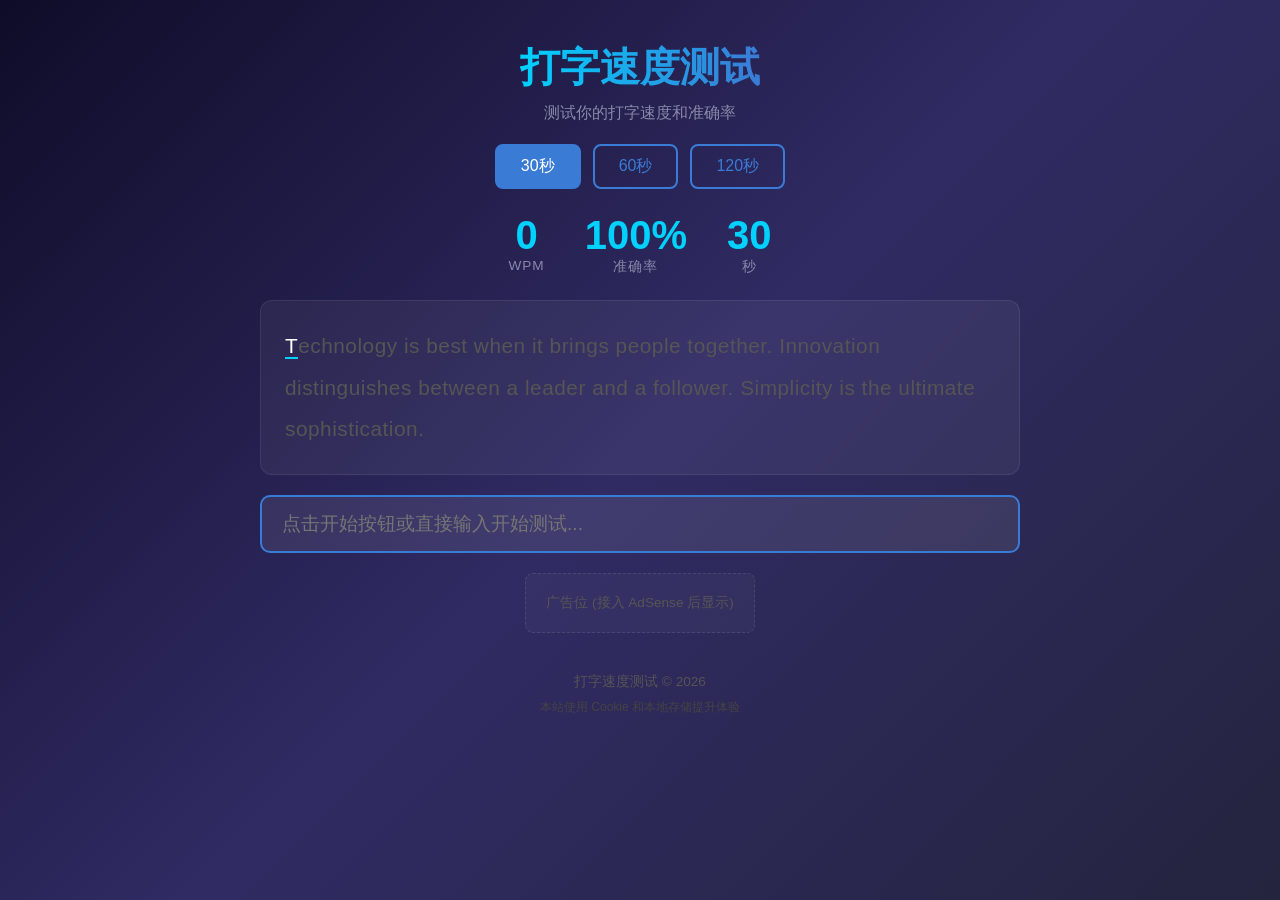
==== docs/index.html @ b34bcd92 "Add GitHub Pages version" ====
<!DOCTYPE html>
<html lang="zh-CN">
<head>
    <meta charset="UTF-8">
    <meta name="viewport" content="width=device-width, initial-scale=1.0">
    <title>打字速度测试 - 在线测速 Typing Speed Test</title>
    <meta name="description" content="免费在线打字速度测试工具，实时检测WPM打字速度和准确率。支持30秒、60秒、120秒多种模式，提升你的打字技能。">
    <meta name="keywords" content="打字速度测试,打字测速,typing test,WPM测试,打字练习,typing speed test,在线打字测试">
    <meta name="author" content="Typing Speed Test">
    <meta name="robots" content="index, follow">
    <meta property="og:title" content="打字速度测试 - 在线测速 Typing Speed Test">
    <meta property="og:description" content="免费在线打字速度测试工具，实时检测WPM打字速度和准确率。">
    <meta property="og:type" content="website">
    <meta property="og:url" content="https://shaomingxin72-dev.github.io/typing-test">
    <meta name="twitter:card" content="summary_large_image">
    <meta name="twitter:title" content="打字速度测试 - 在线测速">
    <meta name="twitter:description" content="免费在线打字速度测试，实时WPM和准确率检测。">
    <link rel="canonical" href="https://shaomingxin72-dev.github.io/typing-test">
    <link rel="icon" href="data:image/svg+xml,<svg xmlns='http://www.w3.org/2000/svg' viewBox='0 0 100 100'><text y='.9em' font-size='90'>⌨️</text></svg>">
    <script type="application/ld+json">
    {
        "@context": "https://schema.org",
        "@type": "WebApplication",
        "name": "打字速度测试",
        "description": "免费在线打字速度测试工具，实时检测WPM打字速度和准确率",
        "url": "https://shaomingxin72-dev.github.io/typing-test",
        "applicationCategory": "UtilityApplication",
        "operatingSystem": "All",
        "offers": { "@type": "Offer", "price": "0", "priceCurrency": "CNY" }
    }
    </script>
    <style>
        * {
            margin: 0;
            padding: 0;
            box-sizing: border-box;
        }

        body {
            font-family: 'Segoe UI', 'Microsoft YaHei', sans-serif;
            background: linear-gradient(135deg, #0f0c29, #302b63, #24243e);
            min-height: 100vh;
            color: #fff;
            display: flex;
            flex-direction: column;
            align-items: center;
        }

        header {
            text-align: center;
            padding: 40px 20px 20px;
        }

        header h1 {
            font-size: 2.5rem;
            background: linear-gradient(90deg, #00d2ff, #3a7bd5);
            -webkit-background-clip: text;
            -webkit-text-fill-color: transparent;
            margin-bottom: 8px;
        }

        header p {
            color: #8888aa;
            font-size: 1rem;
        }

        .container {
            max-width: 800px;
            width: 100%;
            padding: 0 20px;
        }

        .controls {
            display: flex;
            justify-content: center;
            gap: 12px;
            margin-bottom: 24px;
            flex-wrap: wrap;
        }

        .controls button {
            padding: 10px 24px;
            border: 2px solid #3a7bd5;
            background: transparent;
            color: #3a7bd5;
            border-radius: 8px;
            font-size: 1rem;
            cursor: pointer;
            transition: all 0.3s;
        }

        .controls button:hover,
        .controls button.active {
            background: #3a7bd5;
            color: #fff;
        }

        .stats-bar {
            display: flex;
            justify-content: center;
            gap: 40px;
            margin-bottom: 24px;
        }

        .stat {
            text-align: center;
        }

        .stat .value {
            font-size: 2.5rem;
            font-weight: bold;
            color: #00d2ff;
        }

        .stat .label {
            font-size: 0.85rem;
            color: #8888aa;
            text-transform: uppercase;
            letter-spacing: 1px;
        }

        .text-display {
            background: rgba(255, 255, 255, 0.05);
            border-radius: 12px;
            padding: 24px;
            margin-bottom: 20px;
            font-size: 1.3rem;
            line-height: 2;
            letter-spacing: 0.5px;
            min-height: 120px;
            border: 1px solid rgba(255, 255, 255, 0.08);
            user-select: none;
        }

        .text-display .char {
            transition: color 0.1s;
            position: relative;
        }

        .text-display .char.correct {
            color: #4ade80;
        }

        .text-display .char.incorrect {
            color: #f87171;
            text-decoration: underline;
        }

        .text-display .char.current {
            color: #fff;
        }

        .text-display .char.current::after {
            content: '';
            position: absolute;
            left: 0;
            bottom: -2px;
            width: 100%;
            height: 2px;
            background: #00d2ff;
            animation: blink 1s infinite;
        }

        @keyframes blink {
            0%, 100% { opacity: 1; }
            50% { opacity: 0.3; }
        }

        .text-display .char.pending {
            color: #555;
        }

        #input-area {
            width: 100%;
            padding: 16px 20px;
            font-size: 1.2rem;
            background: rgba(255, 255, 255, 0.08);
            border: 2px solid rgba(255, 255, 255, 0.1);
            border-radius: 10px;
            color: #fff;
            outline: none;
            transition: border-color 0.3s;
            margin-bottom: 20px;
        }

        #input-area:focus {
            border-color: #3a7bd5;
        }

        #input-area:disabled {
            opacity: 0.5;
            cursor: not-allowed;
        }

        .start-btn {
            display: block;
            margin: 0 auto 30px;
            padding: 14px 48px;
            font-size: 1.1rem;
            background: linear-gradient(135deg, #00d2ff, #3a7bd5);
            border: none;
            border-radius: 10px;
            color: #fff;
            cursor: pointer;
            transition: transform 0.2s, box-shadow 0.2s;
        }

        .start-btn:hover {
            transform: translateY(-2px);
            box-shadow: 0 8px 24px rgba(58, 123, 213, 0.4);
        }

        .result-panel {
            display: none;
            background: rgba(255, 255, 255, 0.05);
            border-radius: 16px;
            padding: 32px;
            text-align: center;
            margin-bottom: 30px;
            border: 1px solid rgba(255, 255, 255, 0.08);
        }

        .result-panel h2 {
            font-size: 1.8rem;
            margin-bottom: 24px;
            color: #00d2ff;
        }

        .result-grid {
            display: grid;
            grid-template-columns: repeat(auto-fit, minmax(140px, 1fr));
            gap: 20px;
            margin-bottom: 24px;
        }

        .result-item {
            background: rgba(255, 255, 255, 0.05);
            padding: 20px;
            border-radius: 12px;
        }

        .result-item .num {
            font-size: 2.2rem;
            font-weight: bold;
            color: #4ade80;
        }

        .result-item .desc {
            font-size: 0.85rem;
            color: #8888aa;
            margin-top: 4px;
        }

        .result-item.wpm .num { color: #00d2ff; }
        .result-item.accuracy .num { color: #4ade80; }
        .result-item.correct-count .num { color: #fbbf24; }
        .result-item.error-count .num { color: #f87171; }

        footer {
            text-align: center;
            padding: 20px;
            color: #555;
            font-size: 0.85rem;
        }

        @media (max-width: 600px) {
            header h1 { font-size: 1.8rem; }
            .stats-bar { gap: 20px; }
            .stat .value { font-size: 1.8rem; }
            .text-display { font-size: 1.1rem; padding: 16px; }
        }
    </style>
</head>
<body>
    <header>
        <h1>打字速度测试</h1>
        <p>测试你的打字速度和准确率</p>
    </header>

    <div class="container">
        <div class="controls">
            <button class="active" data-time="30">30秒</button>
            <button data-time="60">60秒</button>
            <button data-time="120">120秒</button>
        </div>

        <div class="stats-bar">
            <div class="stat">
                <div class="value" id="wpm">0</div>
                <div class="label">WPM</div>
            </div>
            <div class="stat">
                <div class="value" id="accuracy">100%</div>
                <div class="label">准确率</div>
            </div>
            <div class="stat">
                <div class="value" id="timer">30</div>
                <div class="label">秒</div>
            </div>
        </div>

        <div class="text-display" id="text-display"></div>

        <input type="text" id="input-area" placeholder="点击开始按钮或直接输入开始测试..." autocomplete="off" autocorrect="off" autocapitalize="off" spellcheck="false">

        <button class="start-btn" id="start-btn">开始测试</button>

        <div class="result-panel" id="result-panel">
            <h2>测试结果</h2>
            <div class="result-grid">
                <div class="result-item wpm">
                    <div class="num" id="result-wpm">0</div>
                    <div class="desc">WPM (每分钟字数)</div>
                </div>
                <div class="result-item accuracy">
                    <div class="num" id="result-accuracy">0%</div>
                    <div class="desc">准确率</div>
                </div>
                <div class="result-item correct-count">
                    <div class="num" id="result-correct">0</div>
                    <div class="desc">正确字符</div>
                </div>
                <div class="result-item error-count">
                    <div class="num" id="result-errors">0</div>
                    <div class="desc">错误字符</div>
                </div>
            </div>
            <button class="start-btn" id="restart-btn">再来一次</button>
        </div>
    </div>

    <!-- 广告位：页面底部 -->
    <div class="ad-container" style="max-width:728px;margin:0 auto 20px;text-align:center;">
        <!-- Google AdSense 广告位 - 替换为你的广告单元 -->
        <!-- <ins class="adsbygoogle" style="display:block" data-ad-client="ca-pub-xxx" data-ad-slot="xxx" data-ad-format="auto" data-full-width-responsive="true"></ins> -->
        <!-- <script>(adsbygoogle = window.adsbygoogle || []).push({});</script> -->
        <div style="background:rgba(255,255,255,0.03);border:1px dashed rgba(255,255,255,0.1);border-radius:8px;padding:20px;color:#555;font-size:0.85rem;">广告位 (接入 AdSense 后显示)</div>
    </div>

    <footer>
        <p style="margin-bottom:8px;">打字速度测试 &copy; 2026</p>
        <p style="font-size:0.75rem;color:#444;">本站使用 Cookie 和本地存储提升体验</p>
    </footer>

    <script>
        const textSamples = [
            "The quick brown fox jumps over the lazy dog. Pack my box with five dozen liquor jugs. How vexingly quick daft zebras jump. The five boxing wizards jump quickly.",
            "Programming is the art of telling another human being what one wants the computer to do. Software is a great combination of artistry and engineering.",
            "In the middle of difficulty lies opportunity. The only way to do great work is to love what you do. Stay hungry, stay foolish. Think different.",
            "Technology is best when it brings people together. Innovation distinguishes between a leader and a follower. Simplicity is the ultimate sophistication.",
            "Life is what happens when you are busy making other plans. The future belongs to those who believe in the beauty of their dreams. Keep going.",
            "Every great developer you know got there by solving problems they were unqualified to solve until they actually did it. Code is poetry in motion.",
            "The best error message is the one that never shows up. First solve the problem then write the code. Make it work make it right make it fast.",
            "Debugging is twice as hard as writing the code in the first place. Therefore if you write the code as cleverly as possible you are by definition not smart enough to debug it.",
            "Any fool can write code that a computer can understand. Good programmers write code that humans can understand. Clean code always looks like it was written by someone who cares.",
            "Experience is the name everyone gives to their mistakes. The only way to learn a new programming language is by writing programs in it. Practice makes perfect."
        ];

        const textDisplay = document.getElementById('text-display');
        const inputArea = document.getElementById('input-area');
        const startBtn = document.getElementById('start-btn');
        const restartBtn = document.getElementById('restart-btn');
        const resultPanel = document.getElementById('result-panel');
        const wpmDisplay = document.getElementById('wpm');
        const accuracyDisplay = document.getElementById('accuracy');
        const timerDisplay = document.getElementById('timer');
        const controlBtns = document.querySelectorAll('.controls button');

        let currentText = '';
        let currentIndex = 0;
        let correctCount = 0;
        let errorCount = 0;
        let startTime = null;
        let timerInterval = null;
        let timeLimit = 30;
        let timeLeft = 30;
        let isRunning = false;
        let isFinished = false;

        function getRandomText() {
            return textSamples[Math.floor(Math.random() * textSamples.length)];
        }

        function renderText() {
            textDisplay.innerHTML = '';
            for (let i = 0; i < currentText.length; i++) {
                const span = document.createElement('span');
                span.className = 'char pending';
                span.textContent = currentText[i];
                if (i === 0) span.className = 'char current';
                textDisplay.appendChild(span);
            }
        }

        function updateDisplay() {
            const chars = textDisplay.querySelectorAll('.char');
            chars.forEach((char, i) => {
                char.className = 'char';
                if (i < currentIndex) {
                    const inputChar = inputArea.value[i];
                    char.className = inputChar === currentText[i] ? 'char correct' : 'char incorrect';
                } else if (i === currentIndex) {
                    char.className = 'char current';
                } else {
                    char.className = 'char pending';
                }
            });

            const totalTyped = correctCount + errorCount;
            const acc = totalTyped > 0 ? Math.round((correctCount / totalTyped) * 100) : 100;
            accuracyDisplay.textContent = acc + '%';

            if (startTime) {
                const elapsed = (Date.now() - startTime) / 1000 / 60;
                const wpm = elapsed > 0 ? Math.round((correctCount / 5) / elapsed) : 0;
                wpmDisplay.textContent = wpm;
            }
        }

        function startTest() {
            currentText = getRandomText();
            currentIndex = 0;
            correctCount = 0;
            errorCount = 0;
            startTime = null;
            timeLeft = timeLimit;
            isRunning = false;
            isFinished = false;

            clearInterval(timerInterval);
            timerDisplay.textContent = timeLimit;
            wpmDisplay.textContent = '0';
            accuracyDisplay.textContent = '100%';

            resultPanel.style.display = 'none';
            inputArea.disabled = false;
            inputArea.value = '';
            inputArea.focus();
            startBtn.style.display = 'none';

            renderText();
        }

        function endTest() {
            isRunning = false;
            isFinished = true;
            clearInterval(timerInterval);
            inputArea.disabled = true;

            const elapsed = (Date.now() - startTime) / 1000 / 60;
            const wpm = elapsed > 0 ? Math.round((correctCount / 5) / elapsed) : 0;
            const totalTyped = correctCount + errorCount;
            const acc = totalTyped > 0 ? Math.round((correctCount / totalTyped) * 100) : 100;

            document.getElementById('result-wpm').textContent = wpm;
            document.getElementById('result-accuracy').textContent = acc + '%';
            document.getElementById('result-correct').textContent = correctCount;
            document.getElementById('result-errors').textContent = errorCount;

            resultPanel.style.display = 'block';
            startBtn.style.display = 'block';
            startBtn.textContent = '再来一次';
        }

        inputArea.addEventListener('input', (e) => {
            if (isFinished) return;

            if (!isRunning) {
                isRunning = true;
                startTime = Date.now();
                timerInterval = setInterval(() => {
                    timeLeft--;
                    timerDisplay.textContent = timeLeft;
                    if (timeLeft <= 0) {
                        endTest();
                    }
                }, 1000);
            }

            const val = inputArea.value;
            currentIndex = val.length;

            correctCount = 0;
            errorCount = 0;
            for (let i = 0; i < val.length; i++) {
                if (val[i] === currentText[i]) {
                    correctCount++;
                } else {
                    errorCount++;
                }
            }

            updateDisplay();

            if (currentIndex >= currentText.length) {
                endTest();
            }
        });

        inputArea.addEventListener('keydown', (e) => {
            if (e.key === 'Tab') {
                e.preventDefault();
                startTest();
            }
        });

        startBtn.addEventListener('click', startTest);
        restartBtn.addEventListener('click', startTest);

        controlBtns.forEach(btn => {
            btn.addEventListener('click', () => {
                controlBtns.forEach(b => b.classList.remove('active'));
                btn.classList.add('active');
                timeLimit = parseInt(btn.dataset.time);
                startTest();
            });
        });

        startTest();
    </script>
</body>
</html>
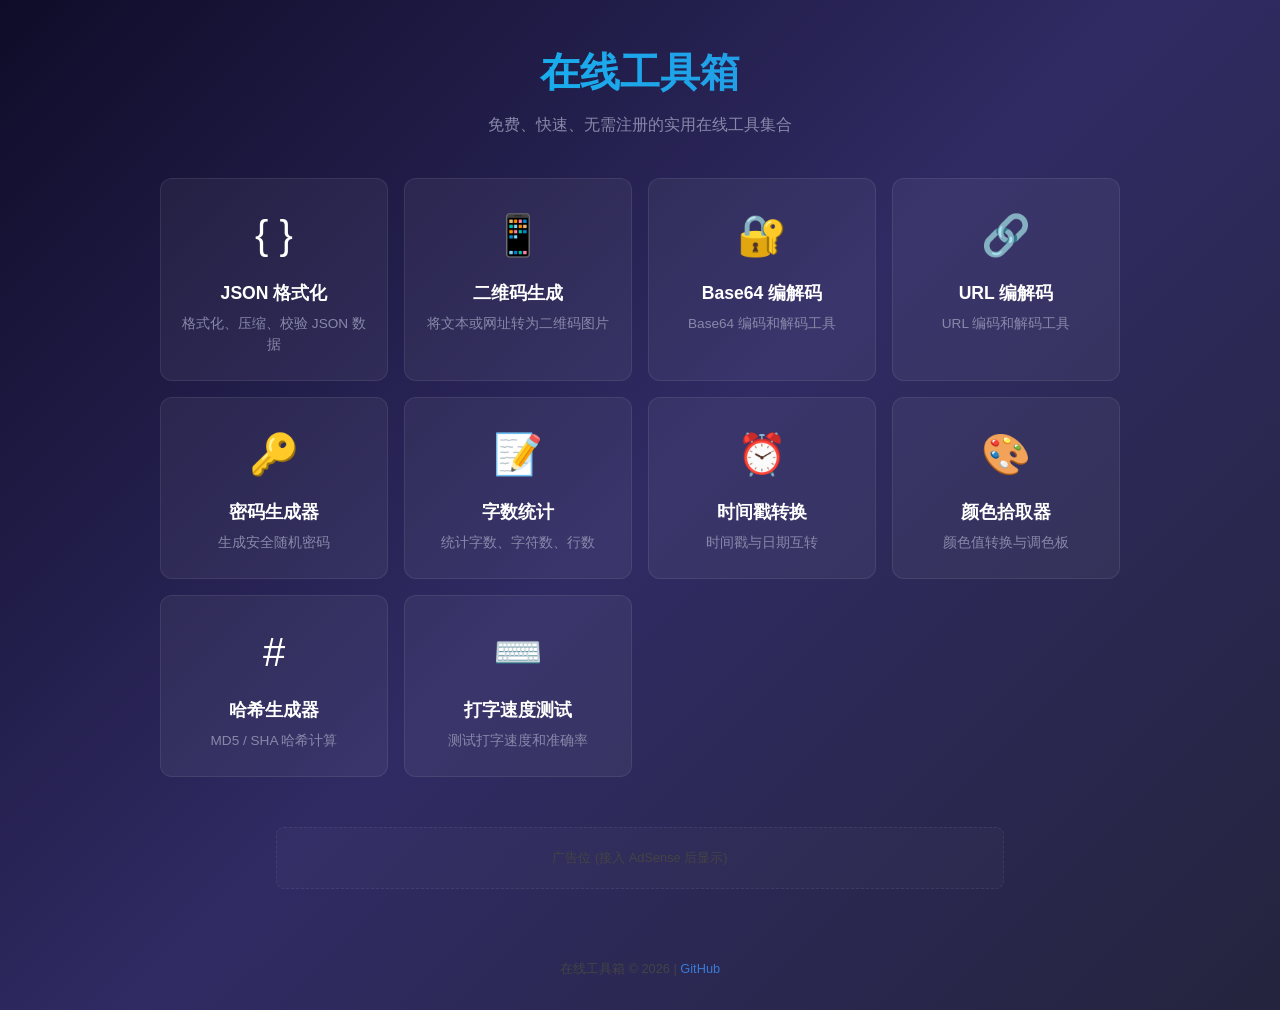
==== commit 4fbdd506: "Add online toolbox with 10 tools: JSON, QR, Base64, URL, Password, Text, Timestamp, Color, Hash, Typ" ====
--- a/docs/index.html
+++ b/docs/index.html
@@ -3,520 +3,104 @@
 <head>
     <meta charset="UTF-8">
     <meta name="viewport" content="width=device-width, initial-scale=1.0">
-    <title>打字速度测试 - 在线测速 Typing Speed Test</title>
-    <meta name="description" content="免费在线打字速度测试工具，实时检测WPM打字速度和准确率。支持30秒、60秒、120秒多种模式，提升你的打字技能。">
-    <meta name="keywords" content="打字速度测试,打字测速,typing test,WPM测试,打字练习,typing speed test,在线打字测试">
-    <meta name="author" content="Typing Speed Test">
+    <title>在线工具箱 - 免费实用工具集合 | Free Online Tools</title>
+    <meta name="description" content="免费在线工具箱，提供JSON格式化、二维码生成、密码生成器、Base64编解码、时间戳转换、颜色拾取器等实用工具。">
+    <meta name="keywords" content="在线工具箱,JSON格式化,二维码生成,密码生成器,Base64,时间戳转换,颜色拾取器,online tools">
     <meta name="robots" content="index, follow">
-    <meta property="og:title" content="打字速度测试 - 在线测速 Typing Speed Test">
-    <meta property="og:description" content="免费在线打字速度测试工具，实时检测WPM打字速度和准确率。">
+    <meta property="og:title" content="在线工具箱 - 免费实用工具集合">
+    <meta property="og:description" content="免费在线工具箱，提供JSON格式化、二维码生成、密码生成器等实用工具。">
     <meta property="og:type" content="website">
     <meta property="og:url" content="https://shaomingxin72-dev.github.io/typing-test">
-    <meta name="twitter:card" content="summary_large_image">
-    <meta name="twitter:title" content="打字速度测试 - 在线测速">
-    <meta name="twitter:description" content="免费在线打字速度测试，实时WPM和准确率检测。">
     <link rel="canonical" href="https://shaomingxin72-dev.github.io/typing-test">
-    <link rel="icon" href="data:image/svg+xml,<svg xmlns='http://www.w3.org/2000/svg' viewBox='0 0 100 100'><text y='.9em' font-size='90'>⌨️</text></svg>">
+    <link rel="icon" href="data:image/svg+xml,<svg xmlns='http://www.w3.org/2000/svg' viewBox='0 0 100 100'><text y='.9em' font-size='90'>🧰</text></svg>">
+    <link rel="stylesheet" href="css/style.css">
     <script type="application/ld+json">
     {
         "@context": "https://schema.org",
-        "@type": "WebApplication",
-        "name": "打字速度测试",
-        "description": "免费在线打字速度测试工具，实时检测WPM打字速度和准确率",
-        "url": "https://shaomingxin72-dev.github.io/typing-test",
-        "applicationCategory": "UtilityApplication",
-        "operatingSystem": "All",
-        "offers": { "@type": "Offer", "price": "0", "priceCurrency": "CNY" }
+        "@type": "WebSite",
+        "name": "在线工具箱",
+        "description": "免费在线工具箱，提供JSON格式化、二维码生成、密码生成器等实用工具",
+        "url": "https://shaomingxin72-dev.github.io/typing-test"
     }
     </script>
-    <style>
-        * {
-            margin: 0;
-            padding: 0;
-            box-sizing: border-box;
-        }
-
-        body {
-            font-family: 'Segoe UI', 'Microsoft YaHei', sans-serif;
-            background: linear-gradient(135deg, #0f0c29, #302b63, #24243e);
-            min-height: 100vh;
-            color: #fff;
-            display: flex;
-            flex-direction: column;
-            align-items: center;
-        }
-
-        header {
-            text-align: center;
-            padding: 40px 20px 20px;
-        }
-
-        header h1 {
-            font-size: 2.5rem;
-            background: linear-gradient(90deg, #00d2ff, #3a7bd5);
-            -webkit-background-clip: text;
-            -webkit-text-fill-color: transparent;
-            margin-bottom: 8px;
-        }
-
-        header p {
-            color: #8888aa;
-            font-size: 1rem;
-        }
-
-        .container {
-            max-width: 800px;
-            width: 100%;
-            padding: 0 20px;
-        }
-
-        .controls {
-            display: flex;
-            justify-content: center;
-            gap: 12px;
-            margin-bottom: 24px;
-            flex-wrap: wrap;
-        }
-
-        .controls button {
-            padding: 10px 24px;
-            border: 2px solid #3a7bd5;
-            background: transparent;
-            color: #3a7bd5;
-            border-radius: 8px;
-            font-size: 1rem;
-            cursor: pointer;
-            transition: all 0.3s;
-        }
-
-        .controls button:hover,
-        .controls button.active {
-            background: #3a7bd5;
-            color: #fff;
-        }
-
-        .stats-bar {
-            display: flex;
-            justify-content: center;
-            gap: 40px;
-            margin-bottom: 24px;
-        }
-
-        .stat {
-            text-align: center;
-        }
-
-        .stat .value {
-            font-size: 2.5rem;
-            font-weight: bold;
-            color: #00d2ff;
-        }
-
-        .stat .label {
-            font-size: 0.85rem;
-            color: #8888aa;
-            text-transform: uppercase;
-            letter-spacing: 1px;
-        }
-
-        .text-display {
-            background: rgba(255, 255, 255, 0.05);
-            border-radius: 12px;
-            padding: 24px;
-            margin-bottom: 20px;
-            font-size: 1.3rem;
-            line-height: 2;
-            letter-spacing: 0.5px;
-            min-height: 120px;
-            border: 1px solid rgba(255, 255, 255, 0.08);
-            user-select: none;
-        }
-
-        .text-display .char {
-            transition: color 0.1s;
-            position: relative;
-        }
-
-        .text-display .char.correct {
-            color: #4ade80;
-        }
-
-        .text-display .char.incorrect {
-            color: #f87171;
-            text-decoration: underline;
-        }
-
-        .text-display .char.current {
-            color: #fff;
-        }
-
-        .text-display .char.current::after {
-            content: '';
-            position: absolute;
-            left: 0;
-            bottom: -2px;
-            width: 100%;
-            height: 2px;
-            background: #00d2ff;
-            animation: blink 1s infinite;
-        }
-
-        @keyframes blink {
-            0%, 100% { opacity: 1; }
-            50% { opacity: 0.3; }
-        }
-
-        .text-display .char.pending {
-            color: #555;
-        }
-
-        #input-area {
-            width: 100%;
-            padding: 16px 20px;
-            font-size: 1.2rem;
-            background: rgba(255, 255, 255, 0.08);
-            border: 2px solid rgba(255, 255, 255, 0.1);
-            border-radius: 10px;
-            color: #fff;
-            outline: none;
-            transition: border-color 0.3s;
-            margin-bottom: 20px;
-        }
-
-        #input-area:focus {
-            border-color: #3a7bd5;
-        }
-
-        #input-area:disabled {
-            opacity: 0.5;
-            cursor: not-allowed;
-        }
-
-        .start-btn {
-            display: block;
-            margin: 0 auto 30px;
-            padding: 14px 48px;
-            font-size: 1.1rem;
-            background: linear-gradient(135deg, #00d2ff, #3a7bd5);
-            border: none;
-            border-radius: 10px;
-            color: #fff;
-            cursor: pointer;
-            transition: transform 0.2s, box-shadow 0.2s;
-        }
-
-        .start-btn:hover {
-            transform: translateY(-2px);
-            box-shadow: 0 8px 24px rgba(58, 123, 213, 0.4);
-        }
-
-        .result-panel {
-            display: none;
-            background: rgba(255, 255, 255, 0.05);
-            border-radius: 16px;
-            padding: 32px;
-            text-align: center;
-            margin-bottom: 30px;
-            border: 1px solid rgba(255, 255, 255, 0.08);
-        }
-
-        .result-panel h2 {
-            font-size: 1.8rem;
-            margin-bottom: 24px;
-            color: #00d2ff;
-        }
-
-        .result-grid {
-            display: grid;
-            grid-template-columns: repeat(auto-fit, minmax(140px, 1fr));
-            gap: 20px;
-            margin-bottom: 24px;
-        }
-
-        .result-item {
-            background: rgba(255, 255, 255, 0.05);
-            padding: 20px;
-            border-radius: 12px;
-        }
-
-        .result-item .num {
-            font-size: 2.2rem;
-            font-weight: bold;
-            color: #4ade80;
-        }
-
-        .result-item .desc {
-            font-size: 0.85rem;
-            color: #8888aa;
-            margin-top: 4px;
-        }
-
-        .result-item.wpm .num { color: #00d2ff; }
-        .result-item.accuracy .num { color: #4ade80; }
-        .result-item.correct-count .num { color: #fbbf24; }
-        .result-item.error-count .num { color: #f87171; }
-
-        footer {
-            text-align: center;
-            padding: 20px;
-            color: #555;
-            font-size: 0.85rem;
-        }
-
-        @media (max-width: 600px) {
-            header h1 { font-size: 1.8rem; }
-            .stats-bar { gap: 20px; }
-            .stat .value { font-size: 1.8rem; }
-            .text-display { font-size: 1.1rem; padding: 16px; }
-        }
-    </style>
 </head>
 <body>
-    <header>
-        <h1>打字速度测试</h1>
-        <p>测试你的打字速度和准确率</p>
+    <header class="site-header">
+        <h1>在线工具箱</h1>
+        <p>免费、快速、无需注册的实用在线工具集合</p>
     </header>
 
     <div class="container">
-        <div class="controls">
-            <button class="active" data-time="30">30秒</button>
-            <button data-time="60">60秒</button>
-            <button data-time="120">120秒</button>
-        </div>
+        <div class="tool-grid">
+            <a href="tools/json-formatter.html" class="tool-card">
+                <div class="icon">{ }</div>
+                <h3>JSON 格式化</h3>
+                <p>格式化、压缩、校验 JSON 数据</p>
+            </a>
 
-        <div class="stats-bar">
-            <div class="stat">
-                <div class="value" id="wpm">0</div>
-                <div class="label">WPM</div>
-            </div>
-            <div class="stat">
-                <div class="value" id="accuracy">100%</div>
-                <div class="label">准确率</div>
-            </div>
-            <div class="stat">
-                <div class="value" id="timer">30</div>
-                <div class="label">秒</div>
-            </div>
-        </div>
+            <a href="tools/qr-generator.html" class="tool-card">
+                <div class="icon">📱</div>
+                <h3>二维码生成</h3>
+                <p>将文本或网址转为二维码图片</p>
+            </a>
 
-        <div class="text-display" id="text-display"></div>
+            <a href="tools/base64.html" class="tool-card">
+                <div class="icon">🔐</div>
+                <h3>Base64 编解码</h3>
+                <p>Base64 编码和解码工具</p>
+            </a>
 
-        <input type="text" id="input-area" placeholder="点击开始按钮或直接输入开始测试..." autocomplete="off" autocorrect="off" autocapitalize="off" spellcheck="false">
+            <a href="tools/url-encoder.html" class="tool-card">
+                <div class="icon">🔗</div>
+                <h3>URL 编解码</h3>
+                <p>URL 编码和解码工具</p>
+            </a>
 
-        <button class="start-btn" id="start-btn">开始测试</button>
+            <a href="tools/password-generator.html" class="tool-card">
+                <div class="icon">🔑</div>
+                <h3>密码生成器</h3>
+                <p>生成安全随机密码</p>
+            </a>
 
-        <div class="result-panel" id="result-panel">
-            <h2>测试结果</h2>
-            <div class="result-grid">
-                <div class="result-item wpm">
-                    <div class="num" id="result-wpm">0</div>
-                    <div class="desc">WPM (每分钟字数)</div>
-                </div>
-                <div class="result-item accuracy">
-                    <div class="num" id="result-accuracy">0%</div>
-                    <div class="desc">准确率</div>
-                </div>
-                <div class="result-item correct-count">
-                    <div class="num" id="result-correct">0</div>
-                    <div class="desc">正确字符</div>
-                </div>
-                <div class="result-item error-count">
-                    <div class="num" id="result-errors">0</div>
-                    <div class="desc">错误字符</div>
-                </div>
-            </div>
-            <button class="start-btn" id="restart-btn">再来一次</button>
+            <a href="tools/text-counter.html" class="tool-card">
+                <div class="icon">📝</div>
+                <h3>字数统计</h3>
+                <p>统计字数、字符数、行数</p>
+            </a>
+
+            <a href="tools/timestamp.html" class="tool-card">
+                <div class="icon">⏰</div>
+                <h3>时间戳转换</h3>
+                <p>时间戳与日期互转</p>
+            </a>
+
+            <a href="tools/color-picker.html" class="tool-card">
+                <div class="icon">🎨</div>
+                <h3>颜色拾取器</h3>
+                <p>颜色值转换与调色板</p>
+            </a>
+
+            <a href="tools/hash-generator.html" class="tool-card">
+                <div class="icon">#</div>
+                <h3>哈希生成器</h3>
+                <p>MD5 / SHA 哈希计算</p>
+            </a>
+
+            <a href="typing-test.html" class="tool-card">
+                <div class="icon">⌨️</div>
+                <h3>打字速度测试</h3>
+                <p>测试打字速度和准确率</p>
+            </a>
         </div>
     </div>
 
-    <!-- 广告位：页面底部 -->
-    <div class="ad-container" style="max-width:728px;margin:0 auto 20px;text-align:center;">
-        <!-- Google AdSense 广告位 - 替换为你的广告单元 -->
-        <!-- <ins class="adsbygoogle" style="display:block" data-ad-client="ca-pub-xxx" data-ad-slot="xxx" data-ad-format="auto" data-full-width-responsive="true"></ins> -->
-        <!-- <script>(adsbygoogle = window.adsbygoogle || []).push({});</script> -->
-        <div style="background:rgba(255,255,255,0.03);border:1px dashed rgba(255,255,255,0.1);border-radius:8px;padding:20px;color:#555;font-size:0.85rem;">广告位 (接入 AdSense 后显示)</div>
+    <!-- 广告位 -->
+    <div class="ad-container">
+        <div class="ad-placeholder">广告位 (接入 AdSense 后显示)</div>
     </div>
 
-    <footer>
-        <p style="margin-bottom:8px;">打字速度测试 &copy; 2026</p>
-        <p style="font-size:0.75rem;color:#444;">本站使用 Cookie 和本地存储提升体验</p>
+    <footer class="site-footer">
+        <p>在线工具箱 &copy; 2026 | <a href="https://github.com/shaomingxin72-dev/typing-test">GitHub</a></p>
     </footer>
-
-    <script>
-        const textSamples = [
-            "The quick brown fox jumps over the lazy dog. Pack my box with five dozen liquor jugs. How vexingly quick daft zebras jump. The five boxing wizards jump quickly.",
-            "Programming is the art of telling another human being what one wants the computer to do. Software is a great combination of artistry and engineering.",
-            "In the middle of difficulty lies opportunity. The only way to do great work is to love what you do. Stay hungry, stay foolish. Think different.",
-            "Technology is best when it brings people together. Innovation distinguishes between a leader and a follower. Simplicity is the ultimate sophistication.",
-            "Life is what happens when you are busy making other plans. The future belongs to those who believe in the beauty of their dreams. Keep going.",
-            "Every great developer you know got there by solving problems they were unqualified to solve until they actually did it. Code is poetry in motion.",
-            "The best error message is the one that never shows up. First solve the problem then write the code. Make it work make it right make it fast.",
-            "Debugging is twice as hard as writing the code in the first place. Therefore if you write the code as cleverly as possible you are by definition not smart enough to debug it.",
-            "Any fool can write code that a computer can understand. Good programmers write code that humans can understand. Clean code always looks like it was written by someone who cares.",
-            "Experience is the name everyone gives to their mistakes. The only way to learn a new programming language is by writing programs in it. Practice makes perfect."
-        ];
-
-        const textDisplay = document.getElementById('text-display');
-        const inputArea = document.getElementById('input-area');
-        const startBtn = document.getElementById('start-btn');
-        const restartBtn = document.getElementById('restart-btn');
-        const resultPanel = document.getElementById('result-panel');
-        const wpmDisplay = document.getElementById('wpm');
-        const accuracyDisplay = document.getElementById('accuracy');
-        const timerDisplay = document.getElementById('timer');
-        const controlBtns = document.querySelectorAll('.controls button');
-
-        let currentText = '';
-        let currentIndex = 0;
-        let correctCount = 0;
-        let errorCount = 0;
-        let startTime = null;
-        let timerInterval = null;
-        let timeLimit = 30;
-        let timeLeft = 30;
-        let isRunning = false;
-        let isFinished = false;
-
-        function getRandomText() {
-            return textSamples[Math.floor(Math.random() * textSamples.length)];
-        }
-
-        function renderText() {
-            textDisplay.innerHTML = '';
-            for (let i = 0; i < currentText.length; i++) {
-                const span = document.createElement('span');
-                span.className = 'char pending';
-                span.textContent = currentText[i];
-                if (i === 0) span.className = 'char current';
-                textDisplay.appendChild(span);
-            }
-        }
-
-        function updateDisplay() {
-            const chars = textDisplay.querySelectorAll('.char');
-            chars.forEach((char, i) => {
-                char.className = 'char';
-                if (i < currentIndex) {
-                    const inputChar = inputArea.value[i];
-                    char.className = inputChar === currentText[i] ? 'char correct' : 'char incorrect';
-                } else if (i === currentIndex) {
-                    char.className = 'char current';
-                } else {
-                    char.className = 'char pending';
-                }
-            });
-
-            const totalTyped = correctCount + errorCount;
-            const acc = totalTyped > 0 ? Math.round((correctCount / totalTyped) * 100) : 100;
-            accuracyDisplay.textContent = acc + '%';
-
-            if (startTime) {
-                const elapsed = (Date.now() - startTime) / 1000 / 60;
-                const wpm = elapsed > 0 ? Math.round((correctCount / 5) / elapsed) : 0;
-                wpmDisplay.textContent = wpm;
-            }
-        }
-
-        function startTest() {
-            currentText = getRandomText();
-            currentIndex = 0;
-            correctCount = 0;
-            errorCount = 0;
-            startTime = null;
-            timeLeft = timeLimit;
-            isRunning = false;
-            isFinished = false;
-
-            clearInterval(timerInterval);
-            timerDisplay.textContent = timeLimit;
-            wpmDisplay.textContent = '0';
-            accuracyDisplay.textContent = '100%';
-
-            resultPanel.style.display = 'none';
-            inputArea.disabled = false;
-            inputArea.value = '';
-            inputArea.focus();
-            startBtn.style.display = 'none';
-
-            renderText();
-        }
-
-        function endTest() {
-            isRunning = false;
-            isFinished = true;
-            clearInterval(timerInterval);
-            inputArea.disabled = true;
-
-            const elapsed = (Date.now() - startTime) / 1000 / 60;
-            const wpm = elapsed > 0 ? Math.round((correctCount / 5) / elapsed) : 0;
-            const totalTyped = correctCount + errorCount;
-            const acc = totalTyped > 0 ? Math.round((correctCount / totalTyped) * 100) : 100;
-
-            document.getElementById('result-wpm').textContent = wpm;
-            document.getElementById('result-accuracy').textContent = acc + '%';
-            document.getElementById('result-correct').textContent = correctCount;
-            document.getElementById('result-errors').textContent = errorCount;
-
-            resultPanel.style.display = 'block';
-            startBtn.style.display = 'block';
-            startBtn.textContent = '再来一次';
-        }
-
-        inputArea.addEventListener('input', (e) => {
-            if (isFinished) return;
-
-            if (!isRunning) {
-                isRunning = true;
-                startTime = Date.now();
-                timerInterval = setInterval(() => {
-                    timeLeft--;
-                    timerDisplay.textContent = timeLeft;
-                    if (timeLeft <= 0) {
-                        endTest();
-                    }
-                }, 1000);
-            }
-
-            const val = inputArea.value;
-            currentIndex = val.length;
-
-            correctCount = 0;
-            errorCount = 0;
-            for (let i = 0; i < val.length; i++) {
-                if (val[i] === currentText[i]) {
-                    correctCount++;
-                } else {
-                    errorCount++;
-                }
-            }
-
-            updateDisplay();
-
-            if (currentIndex >= currentText.length) {
-                endTest();
-            }
-        });
-
-        inputArea.addEventListener('keydown', (e) => {
-            if (e.key === 'Tab') {
-                e.preventDefault();
-                startTest();
-            }
-        });
-
-        startBtn.addEventListener('click', startTest);
-        restartBtn.addEventListener('click', startTest);
-
-        controlBtns.forEach(btn => {
-            btn.addEventListener('click', () => {
-                controlBtns.forEach(b => b.classList.remove('active'));
-                btn.classList.add('active');
-                timeLimit = parseInt(btn.dataset.time);
-                startTest();
-            });
-        });
-
-        startTest();
-    </script>
 </body>
 </html>
--- a/docs/css/style.css
+++ b/docs/css/style.css
@@ -0,0 +1,319 @@
+/* ===== Global Reset & Variables ===== */
+:root {
+    --bg-primary: #0f0c29;
+    --bg-secondary: #1a1640;
+    --bg-card: rgba(255, 255, 255, 0.05);
+    --border: rgba(255, 255, 255, 0.08);
+    --accent: #3a7bd5;
+    --accent-light: #00d2ff;
+    --text-primary: #fff;
+    --text-secondary: #8888aa;
+    --success: #4ade80;
+    --error: #f87171;
+    --warning: #fbbf24;
+}
+
+* {
+    margin: 0;
+    padding: 0;
+    box-sizing: border-box;
+}
+
+body {
+    font-family: 'Segoe UI', 'Microsoft YaHei', sans-serif;
+    background: linear-gradient(135deg, var(--bg-primary), #302b63, #24243e);
+    min-height: 100vh;
+    color: var(--text-primary);
+    line-height: 1.6;
+}
+
+a { color: var(--accent-light); text-decoration: none; }
+a:hover { text-decoration: underline; }
+
+/* ===== Header ===== */
+.site-header {
+    text-align: center;
+    padding: 40px 20px 20px;
+}
+
+.site-header h1 {
+    font-size: 2.5rem;
+    background: linear-gradient(90deg, var(--accent-light), var(--accent));
+    -webkit-background-clip: text;
+    -webkit-text-fill-color: transparent;
+    margin-bottom: 8px;
+}
+
+.site-header p {
+    color: var(--text-secondary);
+    font-size: 1rem;
+}
+
+/* ===== Container ===== */
+.container {
+    max-width: 1000px;
+    margin: 0 auto;
+    padding: 0 20px;
+}
+
+/* ===== Tool Grid (Landing Page) ===== */
+.tool-grid {
+    display: grid;
+    grid-template-columns: repeat(auto-fill, minmax(220px, 1fr));
+    gap: 16px;
+    padding: 20px 0;
+}
+
+.tool-card {
+    background: var(--bg-card);
+    border: 1px solid var(--border);
+    border-radius: 12px;
+    padding: 24px 20px;
+    text-align: center;
+    transition: transform 0.2s, box-shadow 0.2s, border-color 0.2s;
+    cursor: pointer;
+    display: block;
+    color: inherit;
+    text-decoration: none;
+}
+
+.tool-card:hover {
+    transform: translateY(-4px);
+    box-shadow: 0 12px 32px rgba(58, 123, 213, 0.2);
+    border-color: var(--accent);
+    text-decoration: none;
+}
+
+.tool-card .icon {
+    font-size: 2.5rem;
+    margin-bottom: 12px;
+}
+
+.tool-card h3 {
+    font-size: 1.1rem;
+    margin-bottom: 6px;
+    color: var(--text-primary);
+}
+
+.tool-card p {
+    font-size: 0.85rem;
+    color: var(--text-secondary);
+}
+
+/* ===== Tool Page ===== */
+.tool-page {
+    max-width: 800px;
+    margin: 0 auto;
+    padding: 20px;
+}
+
+.tool-page h2 {
+    font-size: 1.8rem;
+    color: var(--accent-light);
+    margin-bottom: 8px;
+}
+
+.tool-page .desc {
+    color: var(--text-secondary);
+    margin-bottom: 24px;
+}
+
+.breadcrumb {
+    margin-bottom: 20px;
+    font-size: 0.9rem;
+    color: var(--text-secondary);
+}
+
+.breadcrumb a { color: var(--accent-light); }
+
+/* ===== Form Elements ===== */
+textarea, input[type="text"], input[type="number"], select {
+    width: 100%;
+    padding: 14px 16px;
+    font-size: 1rem;
+    font-family: 'Consolas', 'Courier New', monospace;
+    background: rgba(255, 255, 255, 0.08);
+    border: 2px solid rgba(255, 255, 255, 0.1);
+    border-radius: 10px;
+    color: var(--text-primary);
+    outline: none;
+    transition: border-color 0.3s;
+    resize: vertical;
+}
+
+textarea:focus, input[type="text"]:focus, input[type="number"]:focus, select:focus {
+    border-color: var(--accent);
+}
+
+textarea {
+    min-height: 150px;
+}
+
+label {
+    display: block;
+    margin-bottom: 6px;
+    font-size: 0.9rem;
+    color: var(--text-secondary);
+}
+
+/* ===== Buttons ===== */
+.btn {
+    display: inline-block;
+    padding: 12px 32px;
+    font-size: 1rem;
+    font-weight: 600;
+    background: linear-gradient(135deg, var(--accent-light), var(--accent));
+    border: none;
+    border-radius: 10px;
+    color: #fff;
+    cursor: pointer;
+    transition: transform 0.2s, box-shadow 0.2s;
+}
+
+.btn:hover {
+    transform: translateY(-2px);
+    box-shadow: 0 8px 24px rgba(58, 123, 213, 0.4);
+}
+
+.btn-group {
+    display: flex;
+    gap: 12px;
+    margin: 16px 0;
+    flex-wrap: wrap;
+}
+
+.btn-secondary {
+    background: rgba(255, 255, 255, 0.1);
+    border: 2px solid var(--accent);
+    color: var(--accent-light);
+}
+
+.btn-secondary:hover {
+    background: var(--accent);
+    color: #fff;
+}
+
+/* ===== Tool Sections ===== */
+.section {
+    margin-bottom: 24px;
+}
+
+.section-title {
+    font-size: 1rem;
+    color: var(--text-secondary);
+    margin-bottom: 10px;
+    text-transform: uppercase;
+    letter-spacing: 1px;
+}
+
+/* ===== Result Box ===== */
+.result-box {
+    background: var(--bg-card);
+    border: 1px solid var(--border);
+    border-radius: 12px;
+    padding: 20px;
+    margin-top: 16px;
+    word-break: break-all;
+    font-family: 'Consolas', 'Courier New', monospace;
+    white-space: pre-wrap;
+    min-height: 60px;
+    position: relative;
+}
+
+.copy-btn {
+    position: absolute;
+    top: 10px;
+    right: 10px;
+    padding: 6px 14px;
+    font-size: 0.8rem;
+    background: rgba(255, 255, 255, 0.1);
+    border: 1px solid var(--border);
+    border-radius: 6px;
+    color: var(--text-secondary);
+    cursor: pointer;
+}
+
+.copy-btn:hover {
+    background: var(--accent);
+    color: #fff;
+}
+
+/* ===== Stats Bar ===== */
+.stats-bar {
+    display: flex;
+    justify-content: center;
+    gap: 40px;
+    margin-bottom: 24px;
+    flex-wrap: wrap;
+}
+
+.stat {
+    text-align: center;
+}
+
+.stat .value {
+    font-size: 2rem;
+    font-weight: bold;
+    color: var(--accent-light);
+}
+
+.stat .label {
+    font-size: 0.8rem;
+    color: var(--text-secondary);
+    text-transform: uppercase;
+}
+
+/* ===== Footer ===== */
+.site-footer {
+    text-align: center;
+    padding: 30px 20px;
+    color: #444;
+    font-size: 0.8rem;
+    margin-top: 40px;
+}
+
+.site-footer a { color: var(--accent); }
+
+/* ===== Ad Container ===== */
+.ad-container {
+    max-width: 728px;
+    margin: 30px auto;
+    text-align: center;
+}
+
+.ad-placeholder {
+    background: rgba(255, 255, 255, 0.02);
+    border: 1px dashed rgba(255, 255, 255, 0.08);
+    border-radius: 8px;
+    padding: 20px;
+    color: #444;
+    font-size: 0.8rem;
+}
+
+/* ===== Toast ===== */
+.toast {
+    position: fixed;
+    bottom: 30px;
+    left: 50%;
+    transform: translateX(-50%);
+    background: var(--accent);
+    color: #fff;
+    padding: 12px 28px;
+    border-radius: 8px;
+    font-size: 0.95rem;
+    opacity: 0;
+    transition: opacity 0.3s;
+    z-index: 999;
+}
+
+.toast.show { opacity: 1; }
+
+/* ===== Responsive ===== */
+@media (max-width: 600px) {
+    .site-header h1 { font-size: 1.8rem; }
+    .tool-grid { grid-template-columns: repeat(2, 1fr); gap: 10px; }
+    .tool-card { padding: 16px 12px; }
+    .tool-card .icon { font-size: 2rem; }
+    .stats-bar { gap: 20px; }
+    .stat .value { font-size: 1.5rem; }
+}
